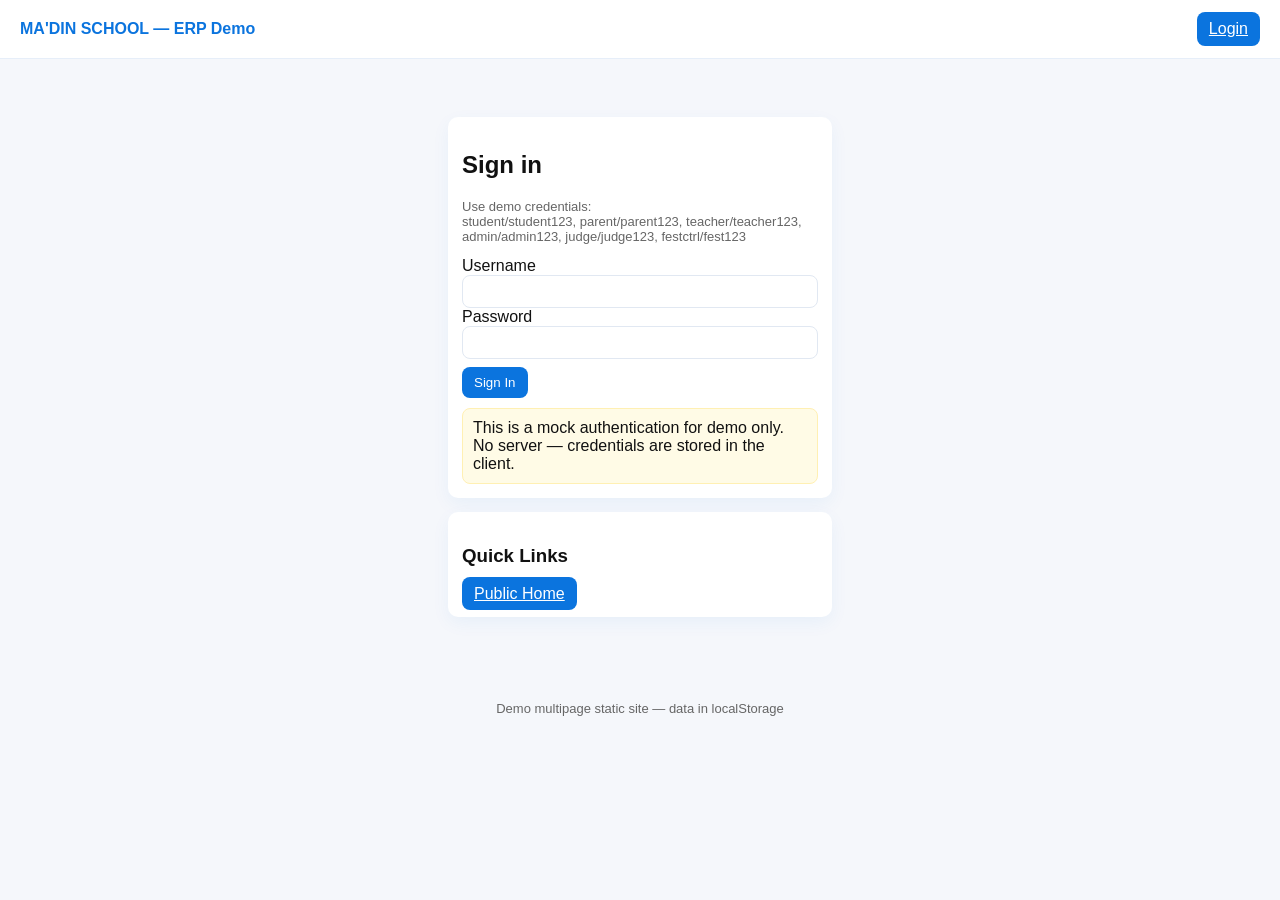
==== auth.html @ 14c9f8ca "Add files via upload" ====
<!doctype html>
<html lang="en">
<head>
  <meta charset="utf-8"/>
  <meta name="viewport" content="width=device-width,initial-scale=1"/>
  <title>Login — MA'DIN ERP Demo</title>
  <link rel="stylesheet" href="style.css"/>
  <style>
    .login-box{max-width:420px;margin:40px auto}
    .hint{background:#fffbe6;padding:10px;border-radius:8px;border:1px solid #fff0b3}
  </style>
</head>
<body>
  <header><div class="logo">MA'DIN SCHOOL — ERP Demo</div></header>
  <div class="container login-box">
    <div class="card">
      <h2>Sign in</h2>
      <p class="small">Use demo credentials: <br/>
        student/student123, parent/parent123, teacher/teacher123, admin/admin123, judge/judge123, festctrl/fest123
      </p>
      <div><label>Username</label><input id="username" /></div>
      <div><label>Password</label><input id="password" type="password" /></div>
      <div style="margin-top:8px"><button class="btn" id="loginBtn">Sign In</button></div>
      <div style="margin-top:10px" class="hint">This is a mock authentication for demo only. No server — credentials are stored in the client.</div>
    </div>
    <div class="card">
      <h3>Quick Links</h3>
      <div class="grid">
        <div><a class="btn" href="index.html">Public Home</a></div>
      </div>
    </div>
  </div>
  <footer>Demo multipage static site — data in localStorage</footer>
  <script src="app.js"></script>
  <script>
    document.addEventListener('DOMContentLoaded', ()=>{
      document.getElementById('loginBtn').addEventListener('click', ()=>{
        const u = document.getElementById('username').value.trim();
        const p = document.getElementById('password').value;
        const res = signIn(u,p);
        if(!res.ok){ alert(res.error); return; }
        // redirect based on role
        const role = res.payload.role;
        const map = { Student:'student.html', Parent:'parent.html', Teacher:'teacher.html', Administrator:'admin.html', Judge:'judge.html', FestController:'festcontroller.html' };
        location.href = map[role] || 'index.html';
      });
    });
  </script>
</body>
</html>
---- style.css ----
:root{--accent:#0b74de;--muted:#666}
*{box-sizing:border-box}
body{font-family:Inter,Segoe UI,Roboto,Arial;margin:0;background:#f5f7fb;color:#111}
header{background:#fff;padding:12px 20px;border-bottom:1px solid #e6eef9;display:flex;align-items:center;justify-content:space-between;gap:12px}
.logo{font-weight:700;color:var(--accent)}
.container{padding:18px;max-width:1100px;margin:0 auto}
.card{background:#fff;border-radius:10px;padding:14px;box-shadow:0 6px 18px rgba(11,116,222,0.06);margin-bottom:14px}
.grid{display:grid;grid-template-columns:repeat(auto-fit,minmax(220px,1fr));gap:12px}
.btn{background:var(--accent);color:#fff;padding:8px 12px;border-radius:8px;border:none;cursor:pointer}
.btn.ghost{background:transparent;color:var(--accent);border:1px solid rgba(11,116,222,0.12)}
.tabs{display:flex;gap:8px;flex-wrap:wrap;margin-bottom:12px}
.small{font-size:13px;color:var(--muted)}
table{width:100%;border-collapse:collapse}
th,td{padding:8px;border-bottom:1px solid #eef4fb;text-align:left}
input,select,textarea{padding:8px;border-radius:8px;border:1px solid #e1e8f2;width:100%;box-sizing:border-box}
.flex{display:flex;gap:8px;align-items:center}
.badge{display:inline-block;padding:4px 8px;border-radius:999px;background:#eef7ff;color:var(--accent);font-weight:600}
footer{padding:12px;text-align:center;color:var(--muted);font-size:13px}
nav a{margin-right:12px;color:var(--accent);text-decoration:none;font-weight:600}
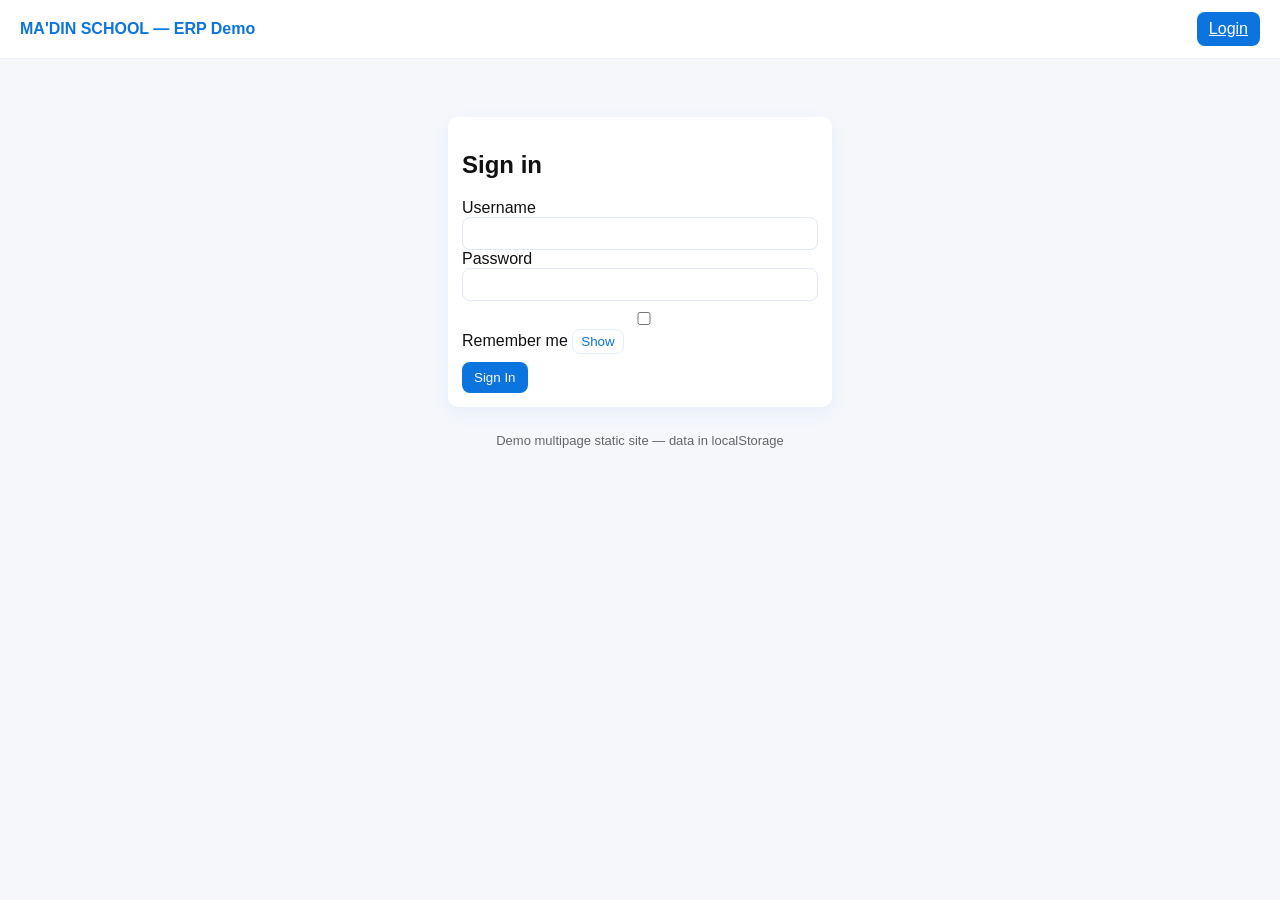
==== commit 23749ae5: "Add files via upload" ====
--- a/auth.html
+++ b/auth.html
@@ -15,20 +15,23 @@
   <div class="container login-box">
     <div class="card">
       <h2>Sign in</h2>
-      <p class="small">Use demo credentials: <br/>
-        student/student123, parent/parent123, teacher/teacher123, admin/admin123, judge/judge123, festctrl/fest123
-      </p>
+            <script>
+      document.addEventListener("DOMContentLoaded", ()=>{
+        const s = state();
+        const users = s.users || {};
+        let html = "<ul style='margin-left:16px'>";
+        Object.keys(users).slice(0,50).forEach(k=>{
+          html += `<li><strong>${k}</strong> / ${users[k].password} — ${users[k].role}</li>`;
+        });
+        html += "</ul>";
+        document.getElementById('demoCreds').innerHTML = html;
+      });
+      </script>
+
       <div><label>Username</label><input id="username" /></div>
       <div><label>Password</label><input id="password" type="password" /></div>
+      <div style="margin-top:8px"><label><input type="checkbox" id="remember_me" /> Remember me</label> <button id="showPass" class="btn ghost" style="padding:4px 8px;margin-right:8px">Show</button></div>
       <div style="margin-top:8px"><button class="btn" id="loginBtn">Sign In</button></div>
-      <div style="margin-top:10px" class="hint">This is a mock authentication for demo only. No server — credentials are stored in the client.</div>
-    </div>
-    <div class="card">
-      <h3>Quick Links</h3>
-      <div class="grid">
-        <div><a class="btn" href="index.html">Public Home</a></div>
-      </div>
-    </div>
   </div>
   <footer>Demo multipage static site — data in localStorage</footer>
   <script src="app.js"></script>
@@ -37,7 +40,8 @@
       document.getElementById('loginBtn').addEventListener('click', ()=>{
         const u = document.getElementById('username').value.trim();
         const p = document.getElementById('password').value;
-        const res = signIn(u,p);
+        const remember = !!document.getElementById('remember_me').checked;
+        const res = signIn(u,p, remember);
         if(!res.ok){ alert(res.error); return; }
         // redirect based on role
         const role = res.payload.role;
@@ -45,6 +49,7 @@
         location.href = map[role] || 'index.html';
       });
     });
-  </script>
+  document.getElementById('showPass').addEventListener('click', ()=>{ const inp = document.getElementById('password'); if(inp.type==='password'){ inp.type='text'; document.getElementById('showPass').textContent='Hide'; } else { inp.type='password'; document.getElementById('showPass').textContent='Show'; }});
+</script>
 </body>
 </html>
